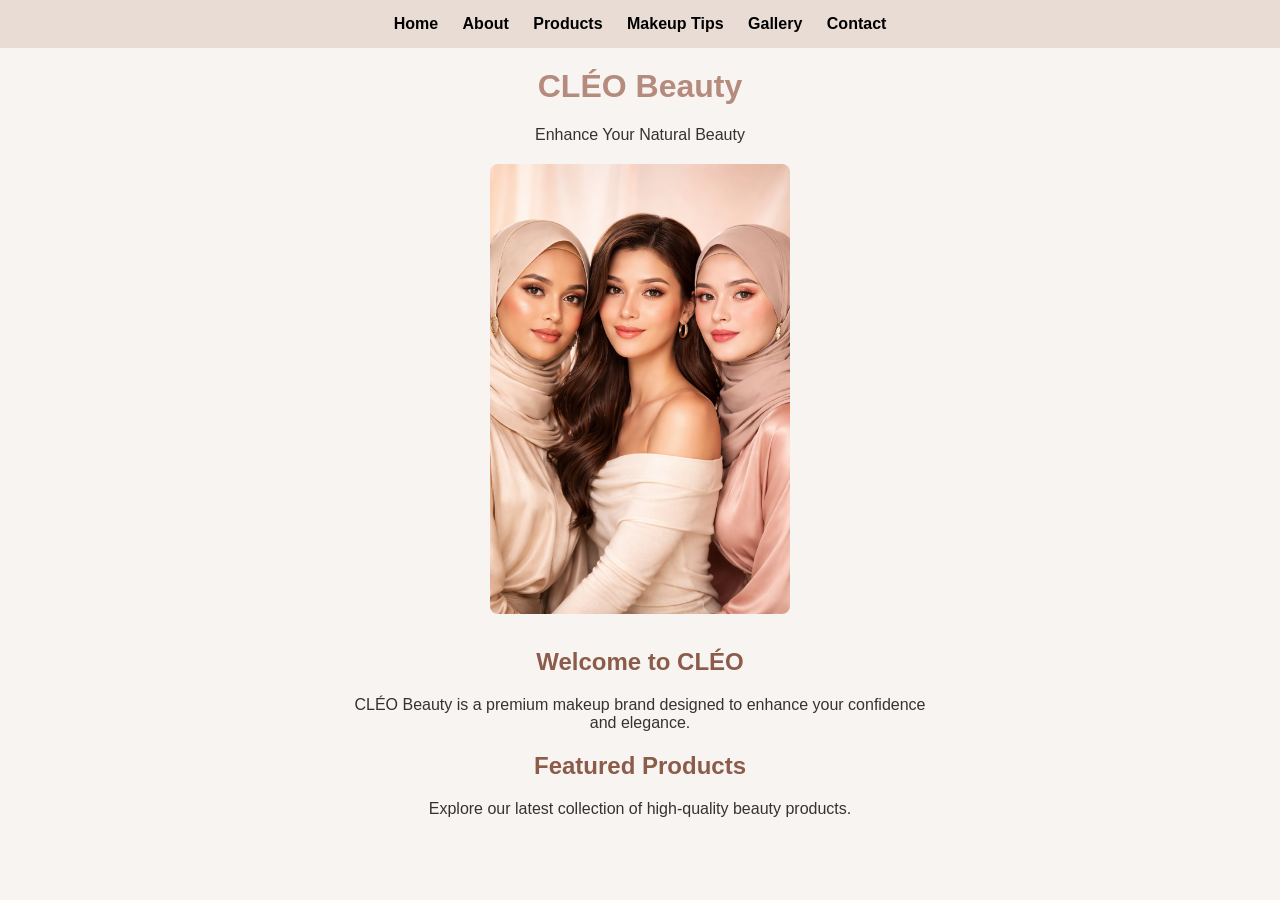
==== index.html @ b35f4652 "update website" ====
<!DOCTYPE html>
<html>
<head>
  <meta charset="UTF-8">
  <title>CLÉO Beauty</title>
  <meta name="viewport" content="width=device-width, initial-scale=1.0">
  <link rel="stylesheet" href="css/style.css">
</head>

<body>

<nav>
  <a href="index.html">Home</a>
  <a href="about.html">About</a>
  <a href="products.html">Products</a>
  <a href="tips.html">Makeup Tips</a>
  <a href="gallery.html">Gallery</a>
  <a href="contact.html">Contact</a>
</nav>

<header>
  <h1>CLÉO Beauty</h1>
  <p>Enhance Your Natural Beauty</p>
</header>

<section>
  <img src="images/model.jpg" width="300">
  <h2>Welcome to CLÉO</h2>
  <p>CLÉO Beauty is a premium makeup brand designed to enhance your confidence and elegance.</p>
</section>

<section>
  <h2>Featured Products</h2>
  <p>Explore our latest collection of high-quality beauty products.</p>
</section>

</body>
</html>
---- css/style.css ----
body {
  font-family: Arial, sans-serif;
  background-color: #f8f4f2;
  text-align: center;
  margin: 0;
  padding: 0;
}

nav {
  background-color: #e8dcd5;
  padding: 15px;
}

nav a {
  margin: 10px;
  text-decoration: none;
  color: black;
  font-weight: bold;
  font-size: 16px;
}

nav a:hover {
  color: #b48b7d;
}

h1 {
  color: #b48b7d;
  margin-top: 20px;
}

h2 {
  color: #8c5c4b;
}

p {
  color: #333;
  max-width: 600px;
  margin: 10px auto;
}

img {
  margin: 10px;
  border-radius: 8px;
}

form input, form textarea {
  width: 80%;
  padding: 8px;
  margin: 5px 0;
  border-radius: 5px;
  border: 1px solid #ccc;
}

form button {
  padding: 10px 20px;
  background-color: #b48b7d;
  color: white;
  border: none;
  border-radius: 5px;
  cursor: pointer;
}

form button:hover {
  background-color: #8c5c4b;
}
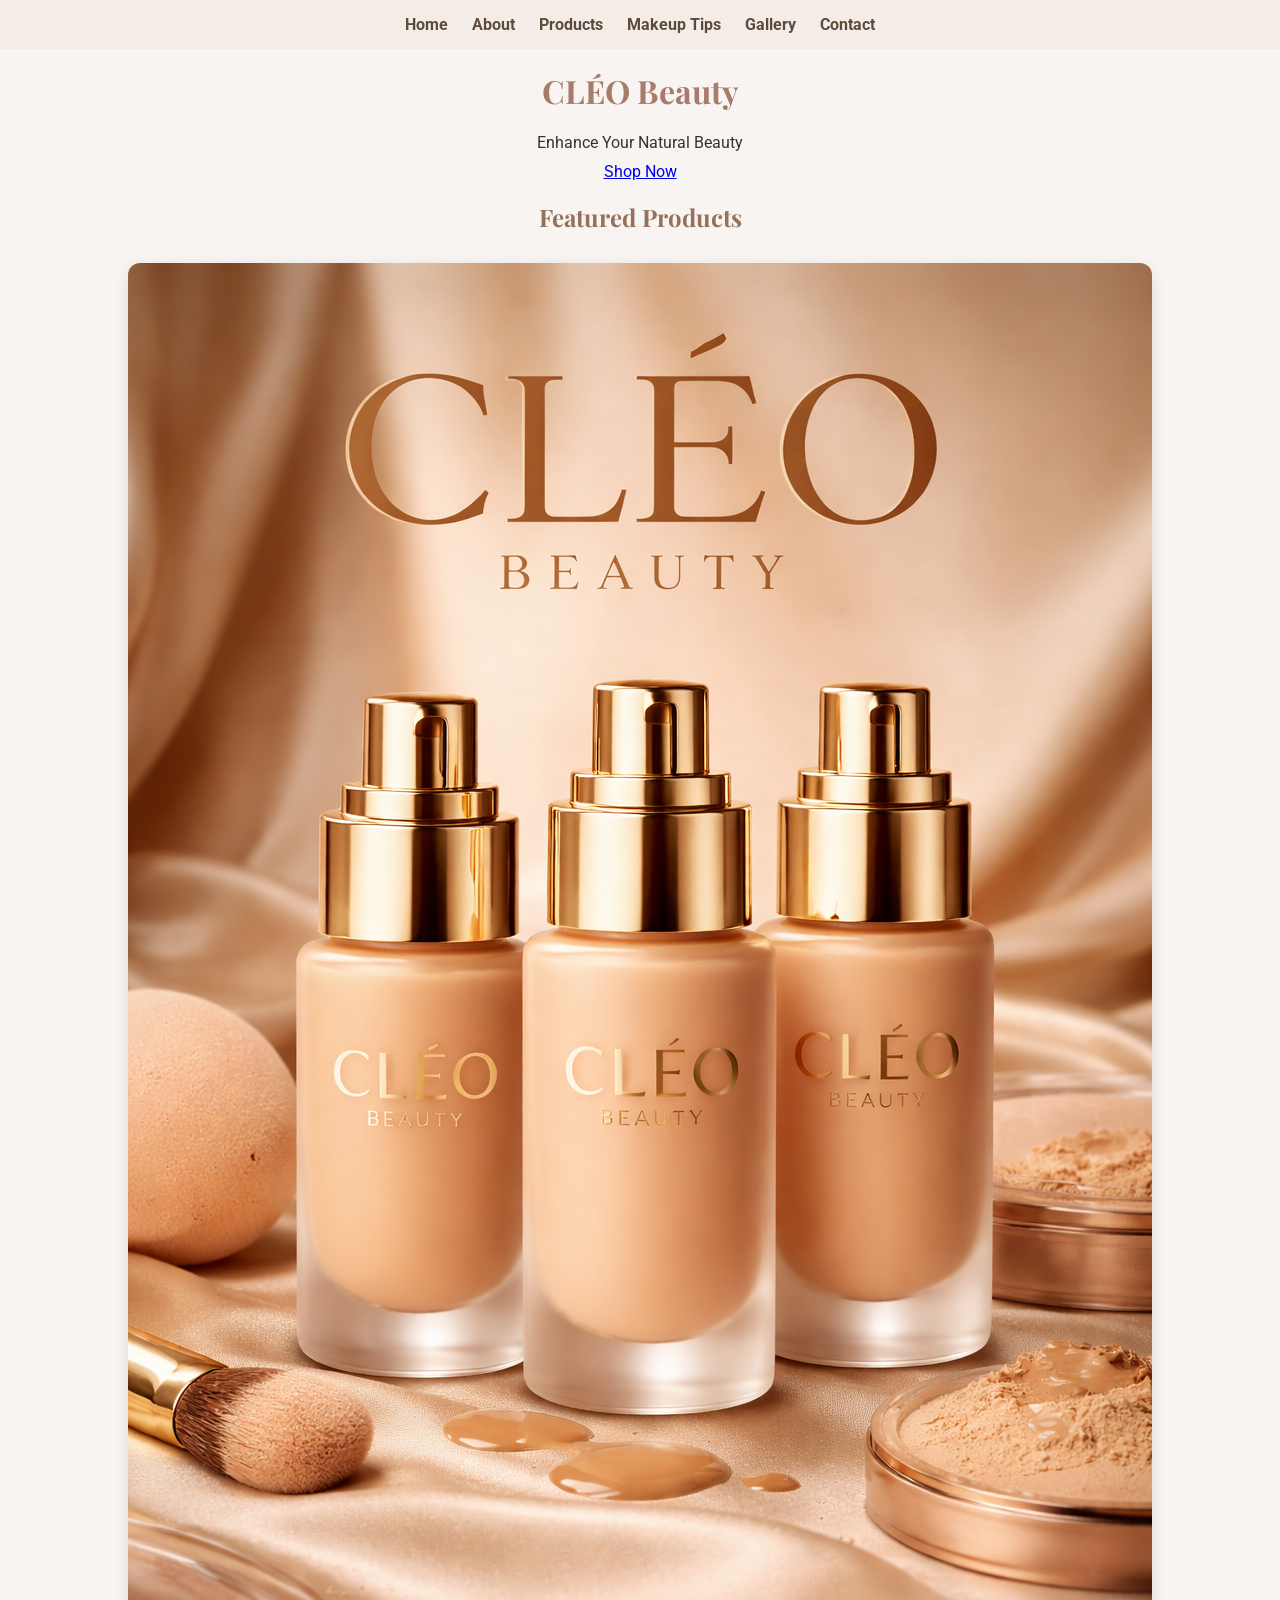
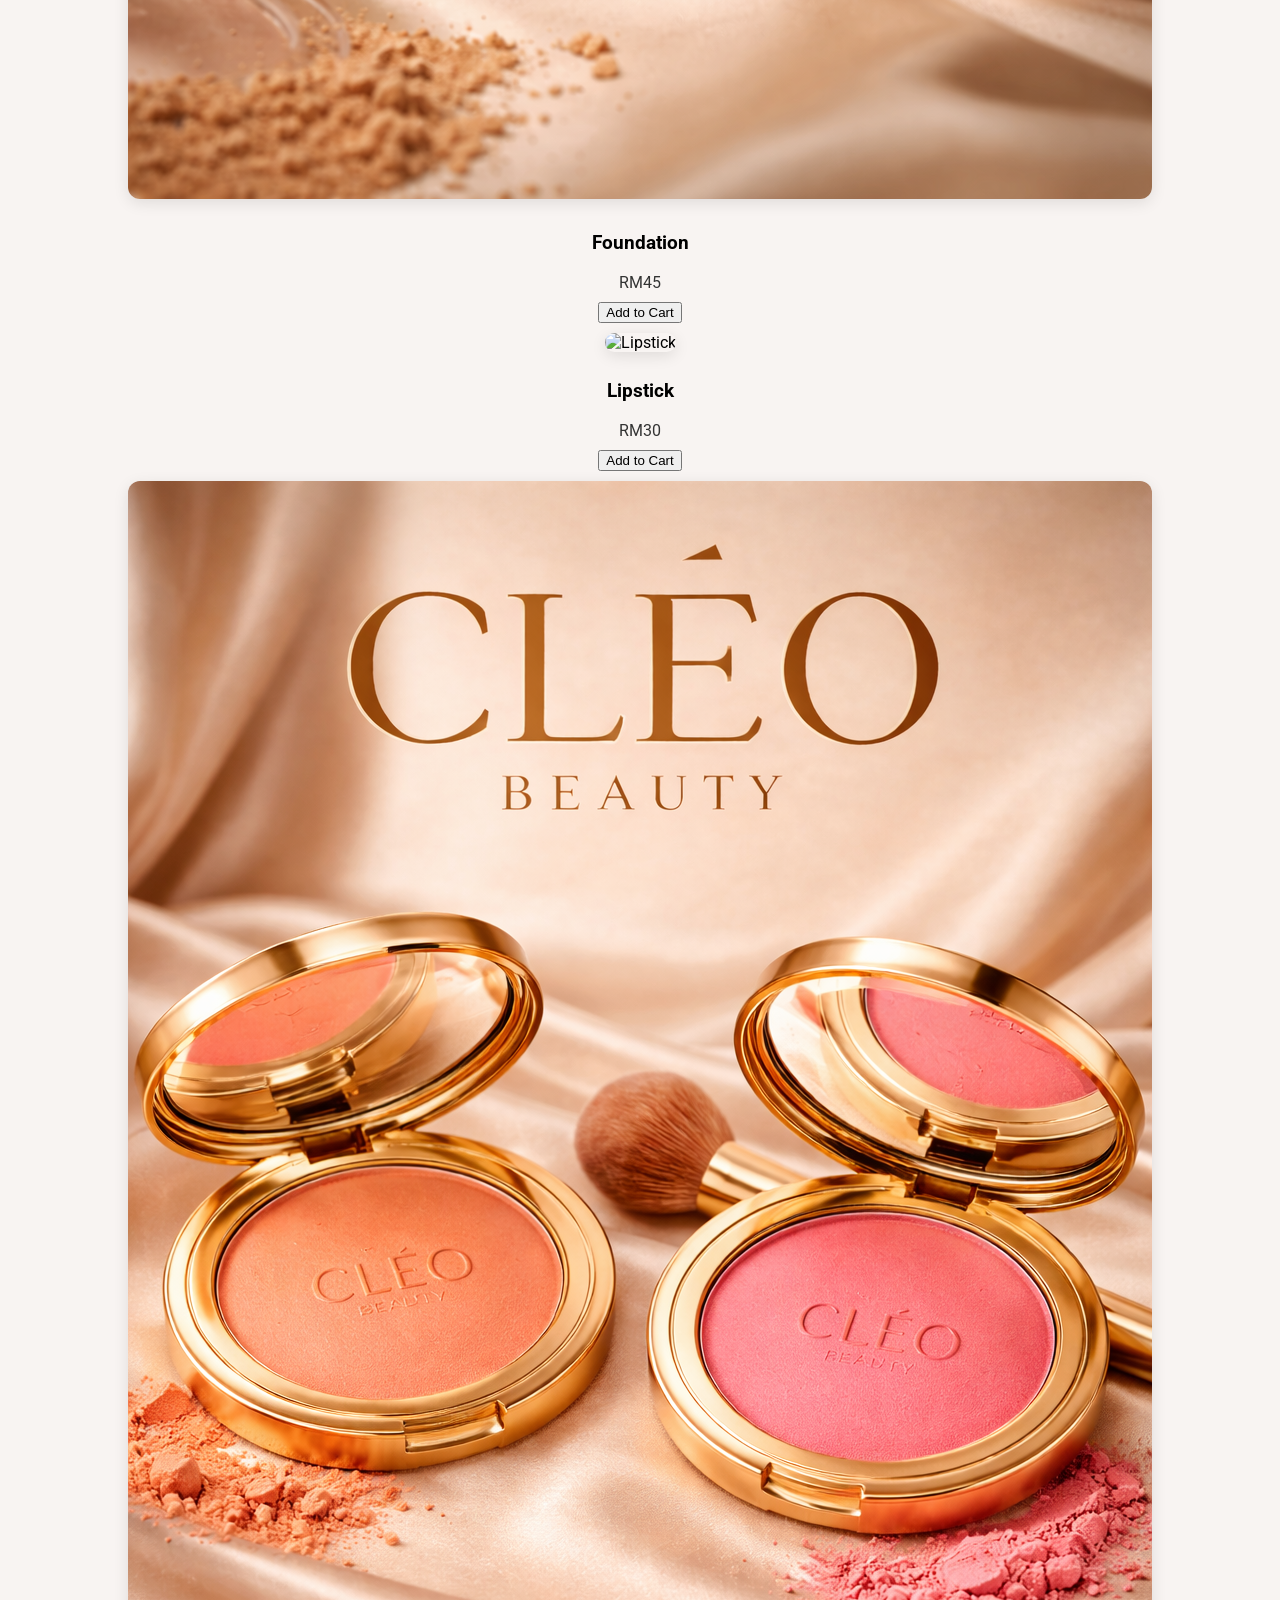
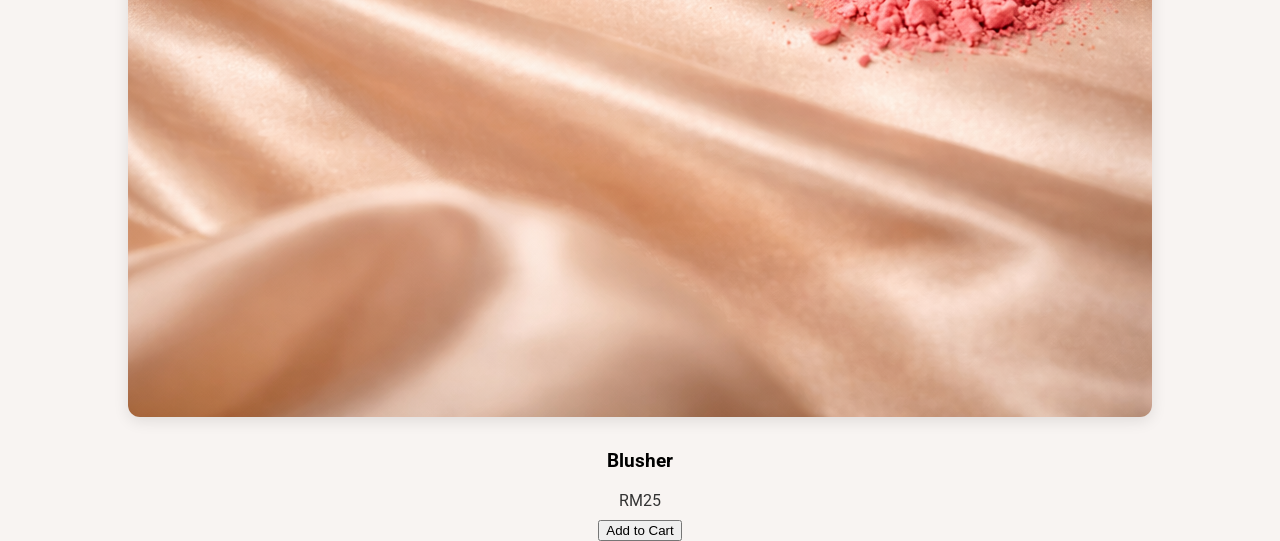
==== commit 9706ab3a: "Update index.html" ====
--- a/index.html
+++ b/index.html
@@ -1,12 +1,11 @@
 <!DOCTYPE html>
-<html>
+<html lang="en">
 <head>
-  <meta charset="UTF-8">
-  <title>CLÉO Beauty</title>
-  <meta name="viewport" content="width=device-width, initial-scale=1.0">
-  <link rel="stylesheet" href="css/style.css">
+<meta charset="UTF-8">
+<title>CLÉO Beauty</title>
+<link rel="stylesheet" href="css/style.css">
+<link href="https://fonts.googleapis.com/css2?family=Playfair+Display:wght@700&family=Montserrat:wght@400;500&display=swap" rel="stylesheet">
 </head>
-
 <body>
 
 <nav>
@@ -18,21 +17,41 @@
   <a href="contact.html">Contact</a>
 </nav>
 
-<header>
+<header class="hero">
   <h1>CLÉO Beauty</h1>
   <p>Enhance Your Natural Beauty</p>
+  <a href="products.html" class="btn">Shop Now</a>
 </header>
 
-<section>
-  <img src="images/model.jpg" width="300">
-  <h2>Welcome to CLÉO</h2>
-  <p>CLÉO Beauty is a premium makeup brand designed to enhance your confidence and elegance.</p>
+<section class="featured-products">
+  <h2>Featured Products</h2>
+  <div class="product-grid">
+    <div class="product-card">
+      <img src="images/foundation.jpg" alt="Foundation">
+      <h3>Foundation</h3>
+      <p>RM45</p>
+      <button onclick="addToCart('Foundation', 45)">Add to Cart</button>
+    </div>
+    <div class="product-card">
+      <img src="images/lipstick.jpg" alt="Lipstick">
+      <h3>Lipstick</h3>
+      <p>RM30</p>
+      <button onclick="addToCart('Lipstick', 30)">Add to Cart</button>
+    </div>
+    <div class="product-card">
+      <img src="images/blusher.jpg" alt="Blusher">
+      <h3>Blusher</h3>
+      <p>RM25</p>
+      <button onclick="addToCart('Blusher', 25)">Add to Cart</button>
+    </div>
+  </div>
 </section>
 
-<section>
-  <h2>Featured Products</h2>
-  <p>Explore our latest collection of high-quality beauty products.</p>
-</section>
+<script>
+function addToCart(name, price){
+  alert(name + " added to cart! Price: RM" + price);
+}
+</script>
 
 </body>
 </html>
--- a/css/style.css
+++ b/css/style.css
@@ -1,35 +1,39 @@
+@import url('https://fonts.googleapis.com/css2?family=Playfair+Display:wght@700&family=Roboto:wght@400&display=swap');
+
 body {
-  font-family: Arial, sans-serif;
+  font-family: 'Roboto', sans-serif;
   background-color: #f8f4f2;
-  text-align: center;
   margin: 0;
   padding: 0;
+  text-align: center;
 }
 
 nav {
-  background-color: #e8dcd5;
+  background-color: #f3ece7;
   padding: 15px;
 }
 
 nav a {
   margin: 10px;
   text-decoration: none;
-  color: black;
+  color: #5c4b3a;
   font-weight: bold;
   font-size: 16px;
 }
 
 nav a:hover {
-  color: #b48b7d;
+  color: #a87c6b;
 }
 
 h1 {
-  color: #b48b7d;
+  font-family: 'Playfair Display', serif;
+  color: #a87c6b;
   margin-top: 20px;
 }
 
 h2 {
-  color: #8c5c4b;
+  font-family: 'Playfair Display', serif;
+  color: #94715a;
 }
 
 p {
@@ -40,7 +44,45 @@
 
 img {
   margin: 10px;
-  border-radius: 8px;
+  border-radius: 12px;
+  box-shadow: 0 4px 15px rgba(0,0,0,0.1);
+  transition: 0.3s ease;
+}
+
+img:hover {
+  transform: scale(1.05);
+}
+
+.products-container {
+  display: flex;
+  justify-content: center;
+  flex-wrap: wrap;
+  gap: 30px;
+  margin: 20px 0;
+}
+
+.product {
+  background-color: white;
+  padding: 15px;
+  border-radius: 12px;
+  box-shadow: 0 4px 15px rgba(0,0,0,0.1);
+  width: 220px;
+}
+
+.product button {
+  padding: 10px 25px;
+  background: linear-gradient(135deg, #b48b7d, #d1a18f);
+  color: white;
+  border-radius: 25px;
+  border: none;
+  font-weight: bold;
+  cursor: pointer;
+  transition: 0.3s all;
+}
+
+.product button:hover {
+  transform: scale(1.05);
+  background: linear-gradient(135deg, #d1a18f, #b48b7d);
 }
 
 form input, form textarea {
@@ -63,3 +105,16 @@
 form button:hover {
   background-color: #8c5c4b;
 }
+
+.video-container {
+  display: flex;
+  flex-direction: column;
+  align-items: center;
+  gap: 20px;
+  margin: 20px 0;
+}
+
+.video-container iframe {
+  max-width: 90%;
+  height: auto;
+}
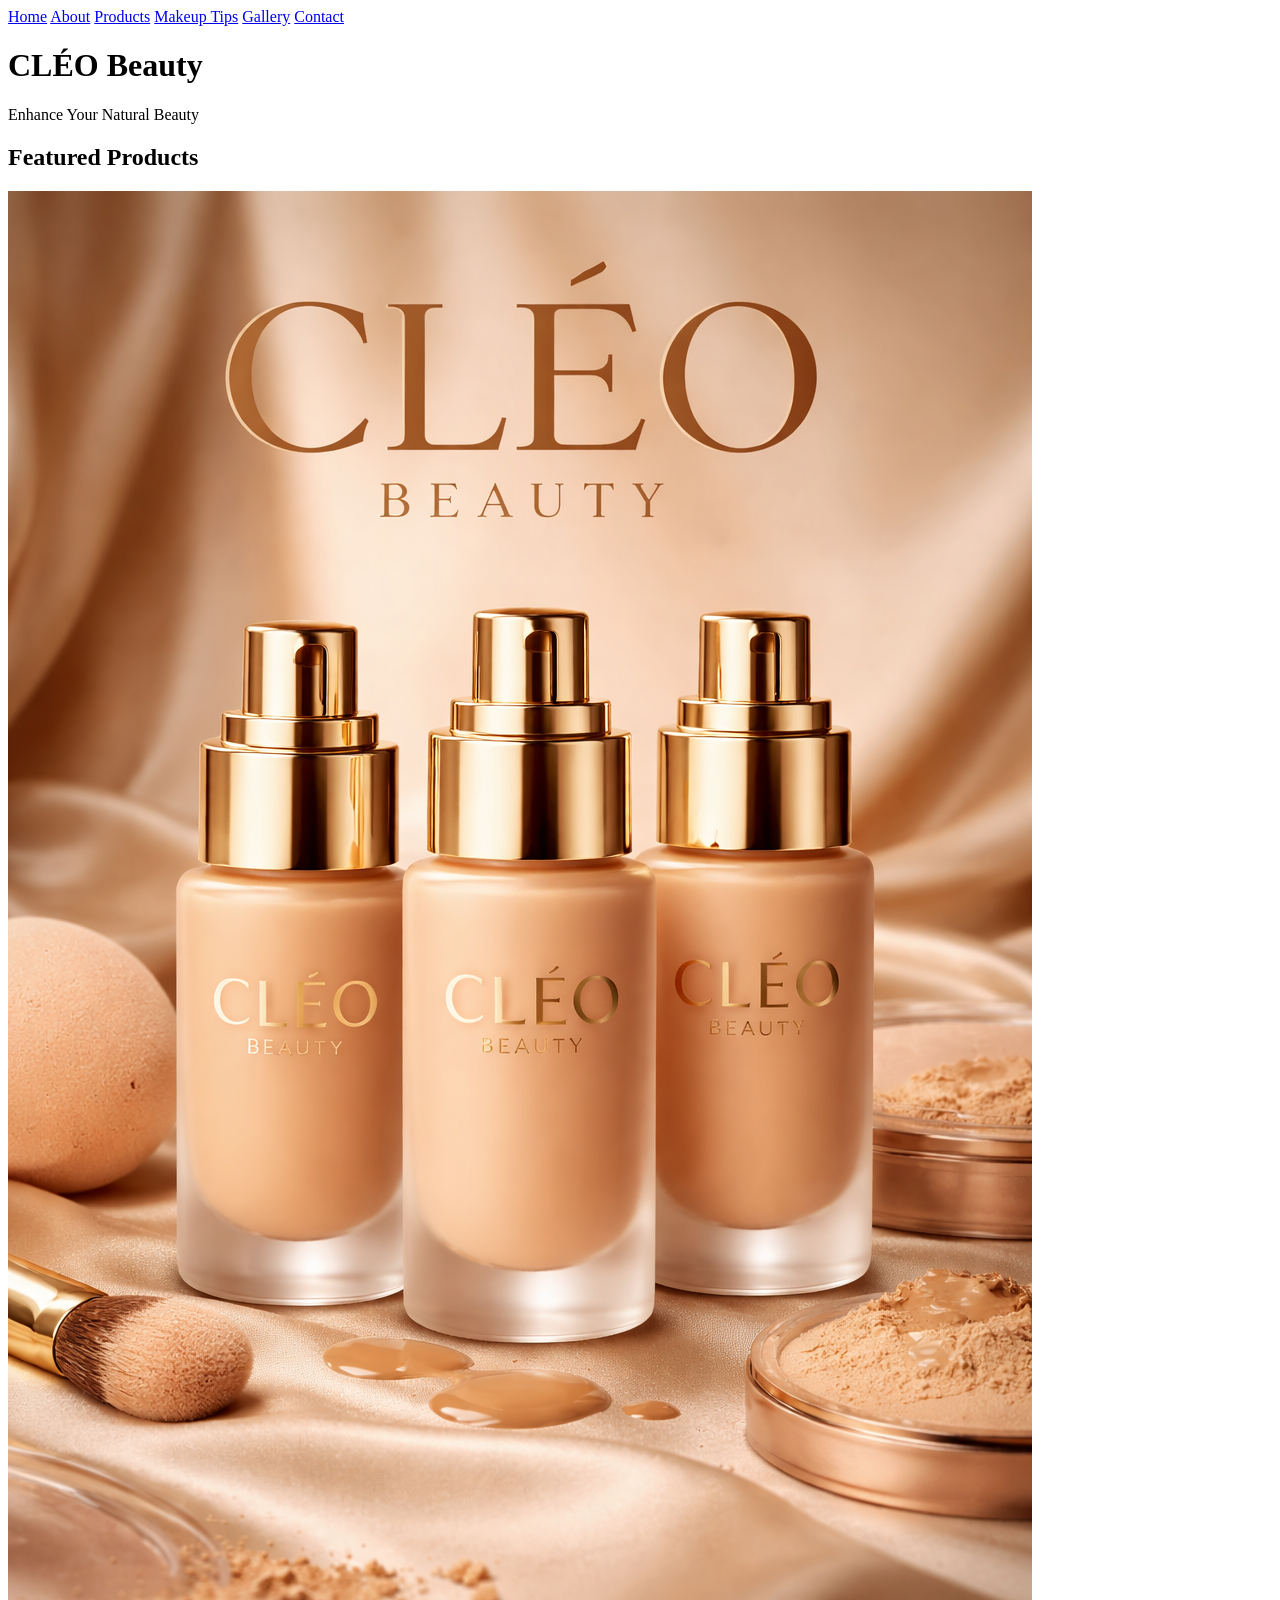
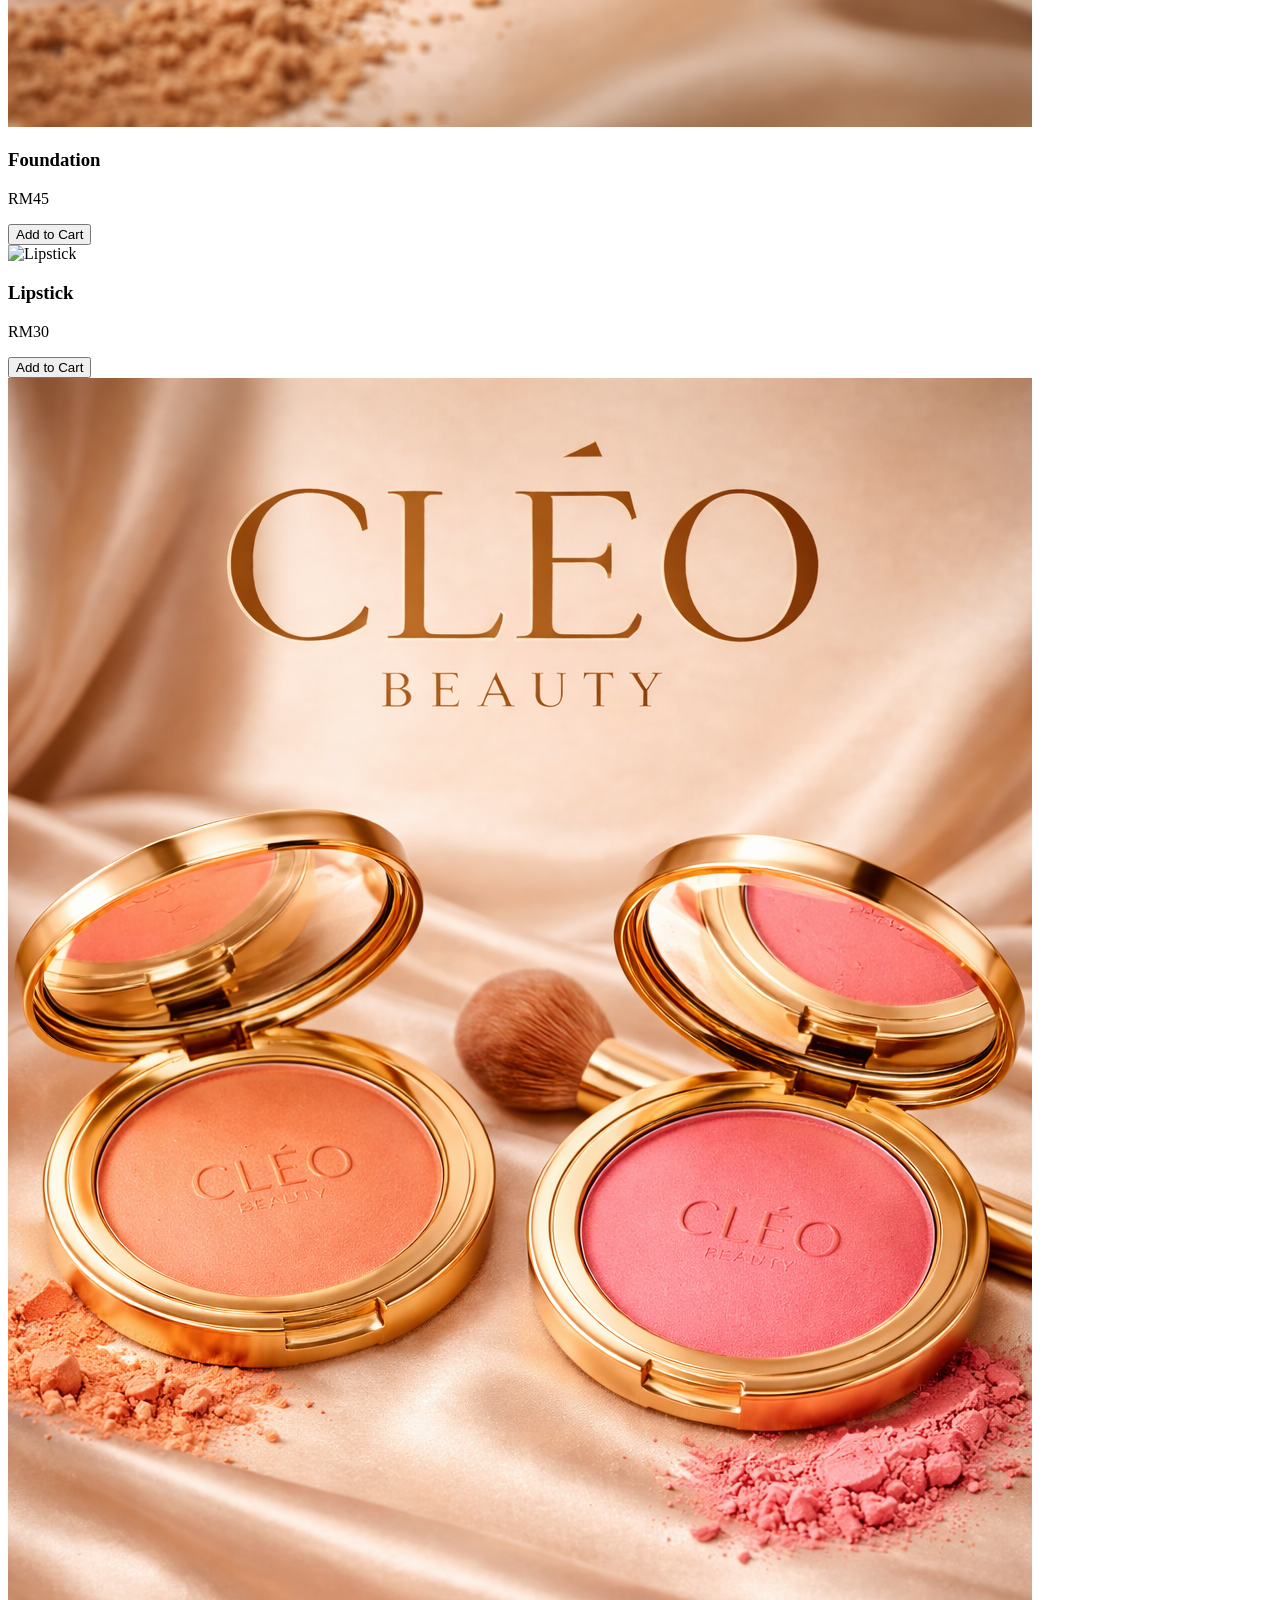
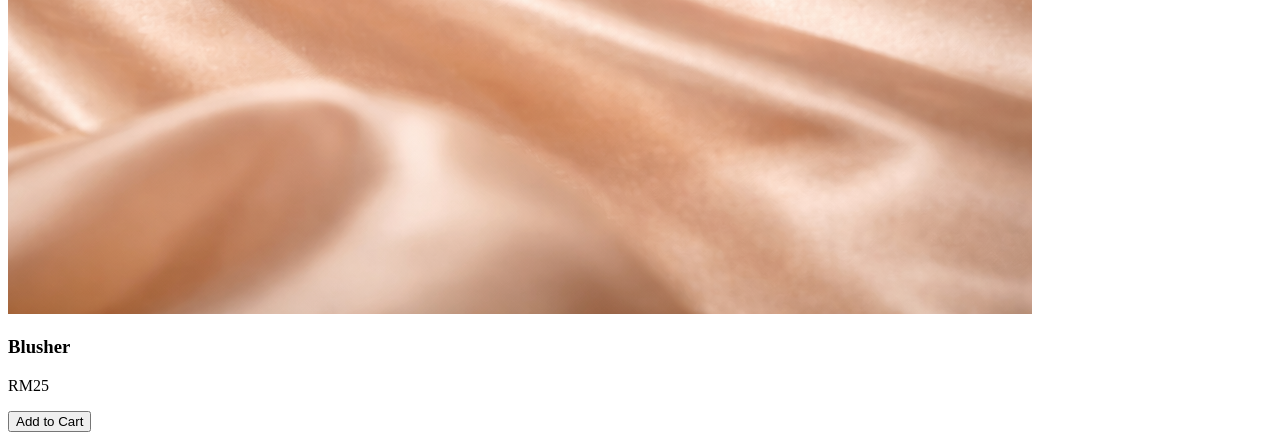
==== commit 1ee0012a: "Update index.html" ====
--- a/index.html
+++ b/index.html
@@ -4,10 +4,8 @@
 <meta charset="UTF-8">
 <title>CLÉO Beauty</title>
 <link rel="stylesheet" href="css/style.css">
-<link href="https://fonts.googleapis.com/css2?family=Playfair+Display:wght@700&family=Montserrat:wght@400;500&display=swap" rel="stylesheet">
 </head>
 <body>
-
 <nav>
   <a href="index.html">Home</a>
   <a href="about.html">About</a>
@@ -17,41 +15,34 @@
   <a href="contact.html">Contact</a>
 </nav>
 
-<header class="hero">
+<header>
   <h1>CLÉO Beauty</h1>
   <p>Enhance Your Natural Beauty</p>
-  <a href="products.html" class="btn">Shop Now</a>
 </header>
 
-<section class="featured-products">
+<section>
   <h2>Featured Products</h2>
   <div class="product-grid">
     <div class="product-card">
       <img src="images/foundation.jpg" alt="Foundation">
       <h3>Foundation</h3>
       <p>RM45</p>
-      <button onclick="addToCart('Foundation', 45)">Add to Cart</button>
+      <button onclick="alert('Foundation added to cart!')">Add to Cart</button>
     </div>
     <div class="product-card">
       <img src="images/lipstick.jpg" alt="Lipstick">
       <h3>Lipstick</h3>
       <p>RM30</p>
-      <button onclick="addToCart('Lipstick', 30)">Add to Cart</button>
+      <button onclick="alert('Lipstick added to cart!')">Add to Cart</button>
     </div>
     <div class="product-card">
       <img src="images/blusher.jpg" alt="Blusher">
       <h3>Blusher</h3>
       <p>RM25</p>
-      <button onclick="addToCart('Blusher', 25)">Add to Cart</button>
+      <button onclick="alert('Blusher added to cart!')">Add to Cart</button>
     </div>
   </div>
 </section>
 
-<script>
-function addToCart(name, price){
-  alert(name + " added to cart! Price: RM" + price);
-}
-</script>
-
 </body>
 </html>
--- a/css/style.css
+++ b/css/style.css
@@ -1,111 +1,3 @@
-@import url('https://fonts.googleapis.com/css2?family=Playfair+Display:wght@700&family=Roboto:wght@400&display=swap');
-
-body {
-  font-family: 'Roboto', sans-serif;
-  background-color: #f8f4f2;
-  margin: 0;
-  padding: 0;
-  text-align: center;
-}
-
-nav {
-  background-color: #f3ece7;
-  padding: 15px;
-}
-
-nav a {
-  margin: 10px;
-  text-decoration: none;
-  color: #5c4b3a;
-  font-weight: bold;
-  font-size: 16px;
-}
-
-nav a:hover {
-  color: #a87c6b;
-}
-
-h1 {
-  font-family: 'Playfair Display', serif;
-  color: #a87c6b;
-  margin-top: 20px;
-}
-
-h2 {
-  font-family: 'Playfair Display', serif;
-  color: #94715a;
-}
-
-p {
-  color: #333;
-  max-width: 600px;
-  margin: 10px auto;
-}
-
-img {
-  margin: 10px;
-  border-radius: 12px;
-  box-shadow: 0 4px 15px rgba(0,0,0,0.1);
-  transition: 0.3s ease;
-}
-
-img:hover {
-  transform: scale(1.05);
-}
-
-.products-container {
-  display: flex;
-  justify-content: center;
-  flex-wrap: wrap;
-  gap: 30px;
-  margin: 20px 0;
-}
-
-.product {
-  background-color: white;
-  padding: 15px;
-  border-radius: 12px;
-  box-shadow: 0 4px 15px rgba(0,0,0,0.1);
-  width: 220px;
-}
-
-.product button {
-  padding: 10px 25px;
-  background: linear-gradient(135deg, #b48b7d, #d1a18f);
-  color: white;
-  border-radius: 25px;
-  border: none;
-  font-weight: bold;
-  cursor: pointer;
-  transition: 0.3s all;
-}
-
-.product button:hover {
-  transform: scale(1.05);
-  background: linear-gradient(135deg, #d1a18f, #b48b7d);
-}
-
-form input, form textarea {
-  width: 80%;
-  padding: 8px;
-  margin: 5px 0;
-  border-radius: 5px;
-  border: 1px solid #ccc;
-}
-
-form button {
-  padding: 10px 20px;
-  background-color: #b48b7d;
-  color: white;
-  border: none;
-  border-radius: 5px;
-  cursor: pointer;
-}
-
-form button:hover {
-  background-color: #8c5c4b;
-}
-
 .video-container {
   display: flex;
   flex-direction: column;
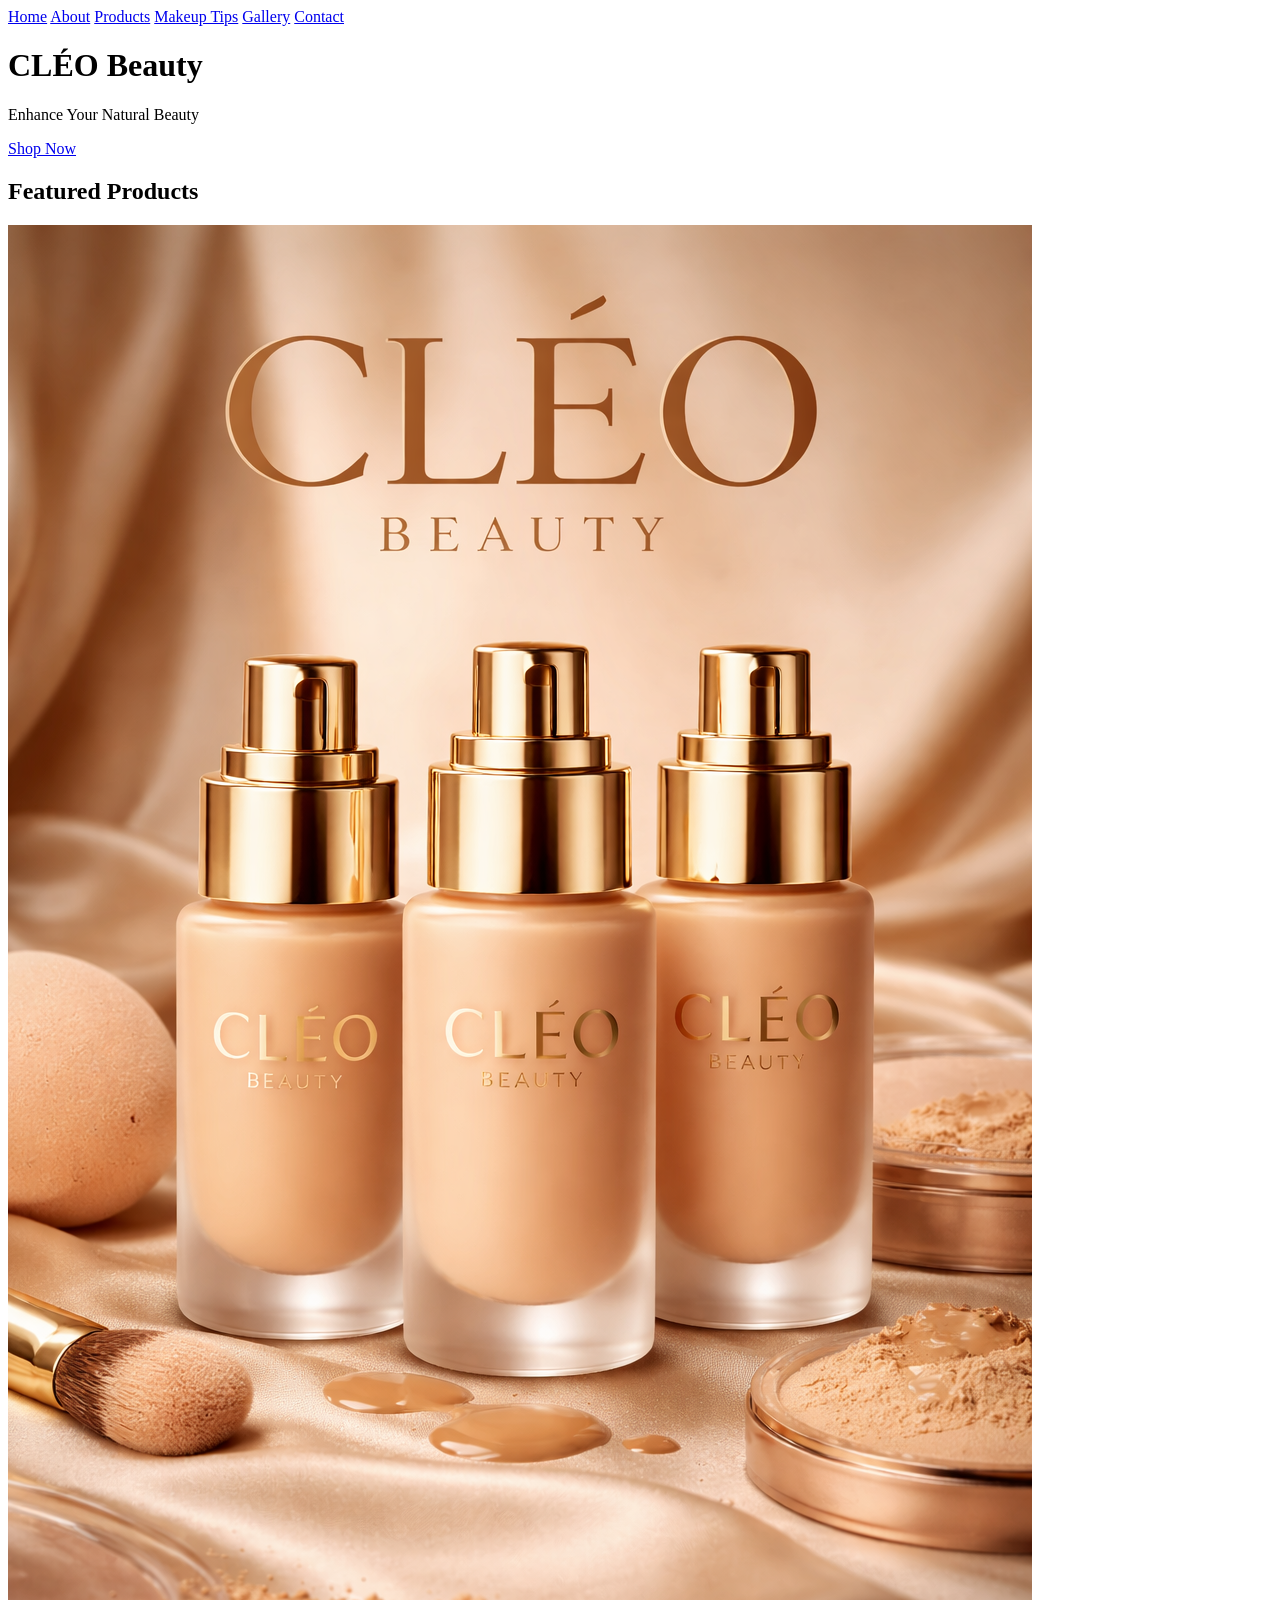
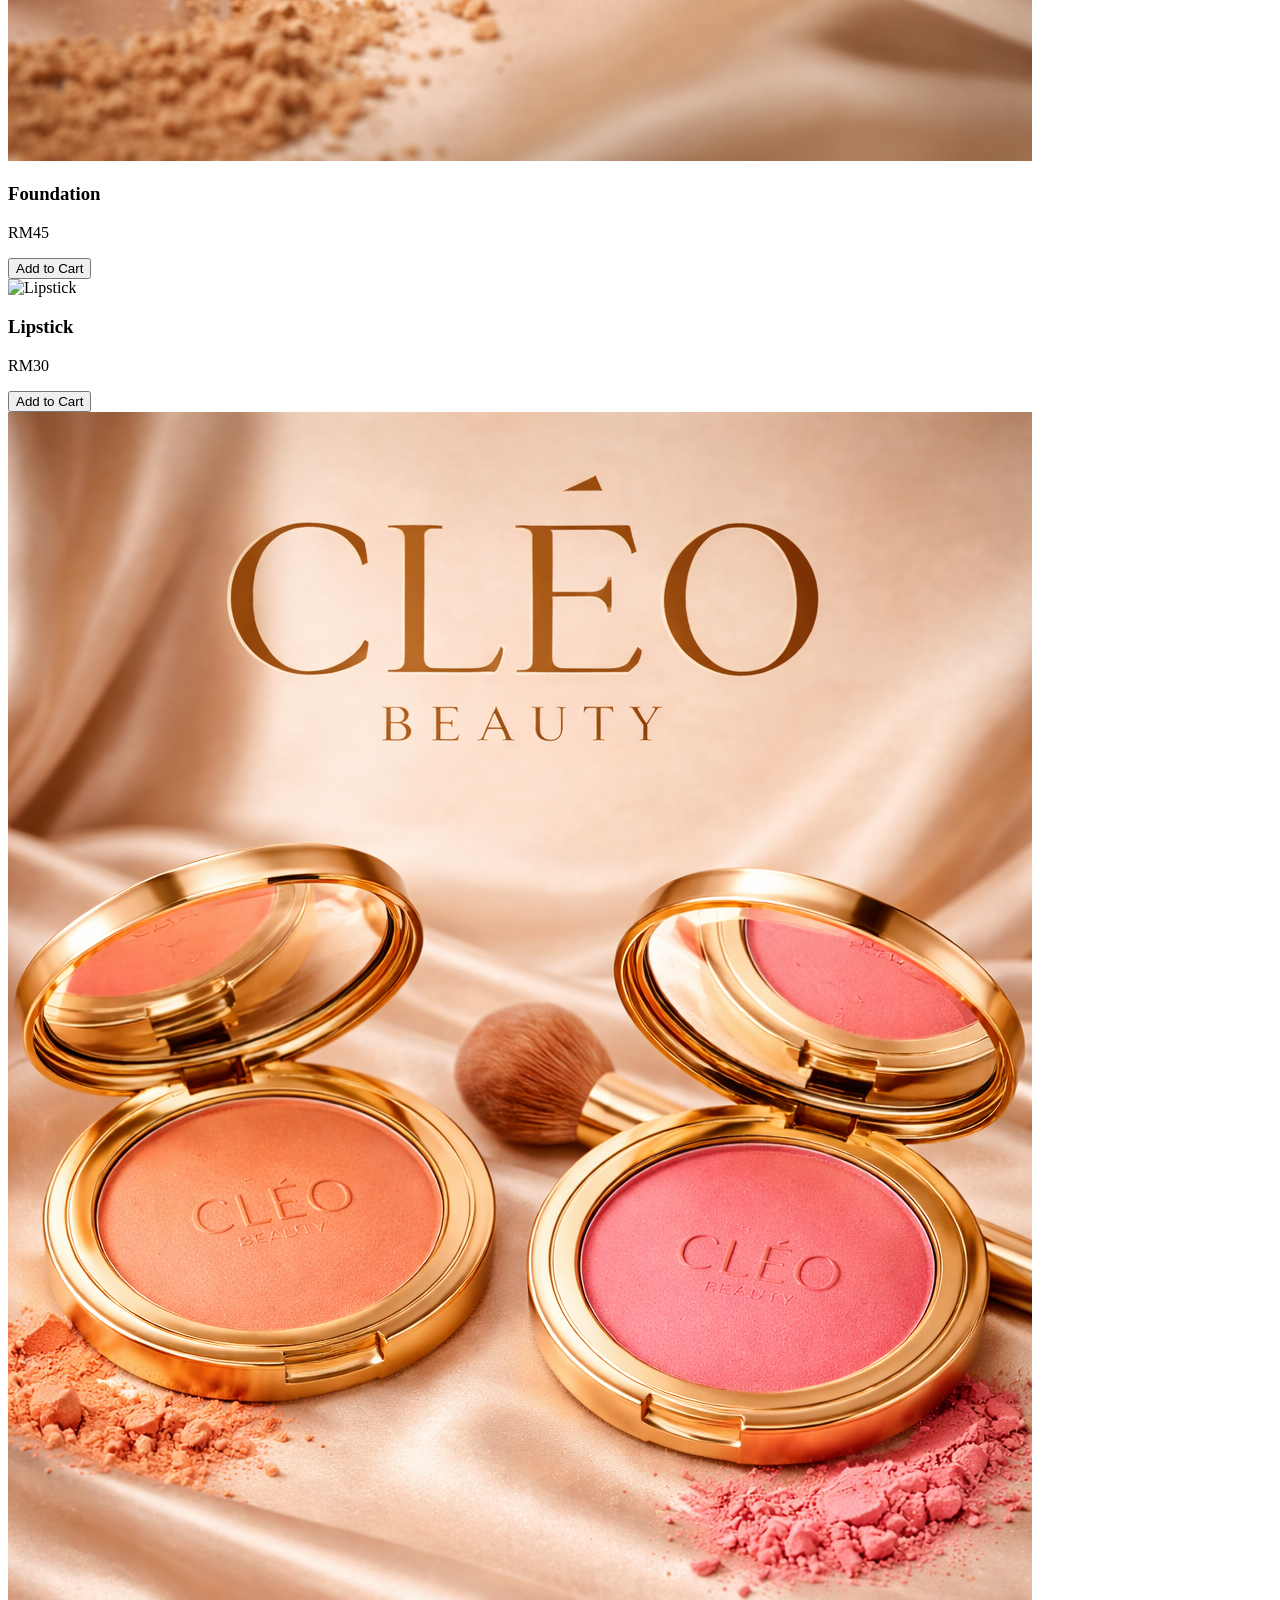
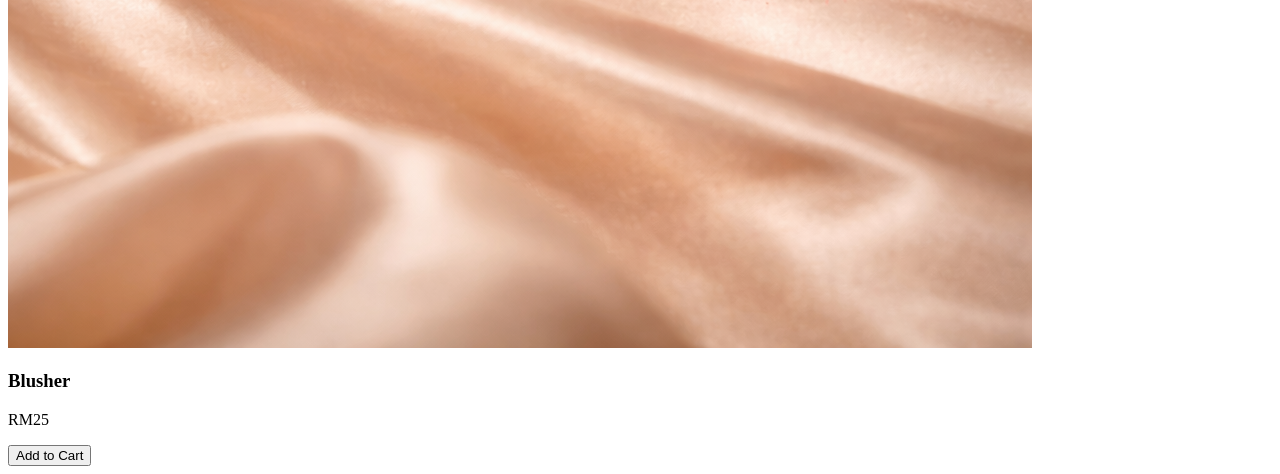
==== commit 87ff0309: "Update index.html" ====
--- a/index.html
+++ b/index.html
@@ -4,8 +4,10 @@
 <meta charset="UTF-8">
 <title>CLÉO Beauty</title>
 <link rel="stylesheet" href="css/style.css">
+<link href="https://fonts.googleapis.com/css2?family=Playfair+Display:wght@700&family=Montserrat:wght@400;500&display=swap" rel="stylesheet">
 </head>
 <body>
+
 <nav>
   <a href="index.html">Home</a>
   <a href="about.html">About</a>
@@ -15,12 +17,13 @@
   <a href="contact.html">Contact</a>
 </nav>
 
-<header>
+<header class="hero">
   <h1>CLÉO Beauty</h1>
   <p>Enhance Your Natural Beauty</p>
+  <a href="products.html" class="btn">Shop Now</a>
 </header>
 
-<section>
+<section class="featured-products">
   <h2>Featured Products</h2>
   <div class="product-grid">
     <div class="product-card">
